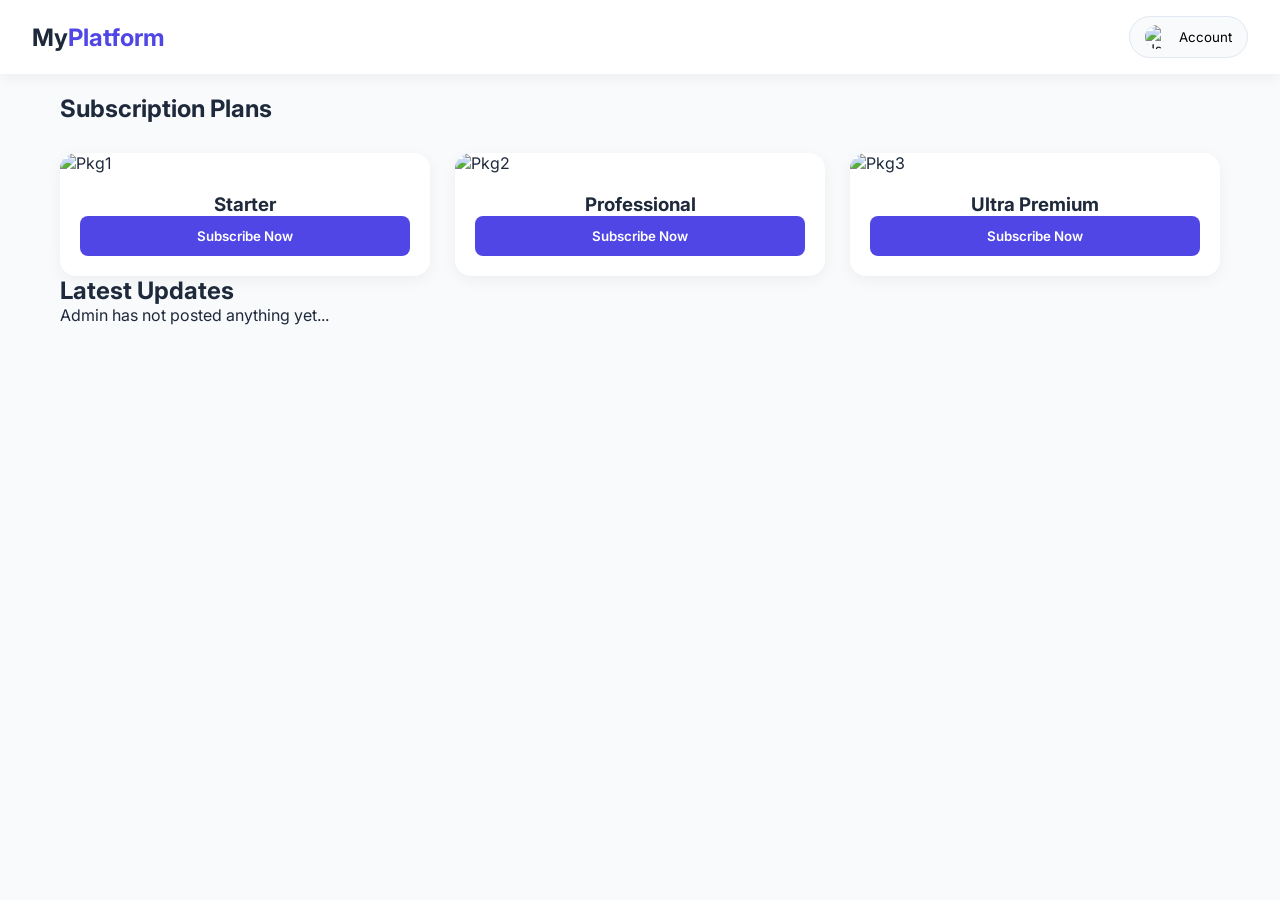
==== index.html @ 33f53df4 "Add files via upload" ====
<!DOCTYPE html>
<html lang="en">
<head>
    <meta charset="UTF-8">
    <meta name="viewport" content="width=device-width, initial-scale=1.0">
    <title>WebPlatform | Pro</title>
    <link rel="stylesheet" href="style.css">
    <link href="https://fonts.googleapis.com/css2?family=Inter:wght@300;400;600;700&display=swap" rel="stylesheet">
</head>
<body class="theme-default">

    <nav class="glass-nav">
        <div class="nav-container">
            <div class="logo">My<span>Platform</span></div>
            <div class="user-menu-wrapper">
                <button id="userIconBtn" class="account-btn">
                    <img src="https://cdn-icons-png.flaticon.com/512/3135/3135715.png" alt="User">
                    <span>Account</span>
                </button>
                <div id="userDropdown" class="dropdown-card hidden">
                    <a href="login.html">Login</a>
                    <a href="signup.html">Signup</a>
                    <hr>
                    <a href="#" id="settingsLink">Settings</a>
                    <a href="#" class="logout-red">Logout</a>
                </div>
            </div>
        </div>
    </nav>

    <main class="container">
        
        <section class="section-padding">
            <h2 class="section-title">Subscription Plans</h2>
            <div class="packages-grid">
                <div class="pkg-card">
                    <div class="pkg-img-box"><img id="pkg1-img" src="https://via.placeholder.com/300x180?text=Basic+Plan" alt="Pkg1"></div>
                    <div class="pkg-info">
                        <h3>Starter</h3>
                        <button class="btn-primary">Subscribe Now</button>
                    </div>
                </div>
                <div class="pkg-card featured">
                    <div class="pkg-img-box"><img id="pkg2-img" src="https://via.placeholder.com/300x180?text=Pro+Plan" alt="Pkg2"></div>
                    <div class="pkg-info">
                        <h3>Professional</h3>
                        <button class="btn-primary">Subscribe Now</button>
                    </div>
                </div>
                <div class="pkg-card">
                    <div class="pkg-img-box"><img id="pkg3-img" src="https://via.placeholder.com/300x180?text=Ultra+Plan" alt="Pkg3"></div>
                    <div class="pkg-info">
                        <h3>Ultra Premium</h3>
                        <button class="btn-primary">Subscribe Now</button>
                    </div>
                </div>
            </div>
        </section>

        <section class="section-padding">
            <h2 class="section-title">Latest Updates</h2>
            <div id="posts-container" class="posts-grid">
                <div class="post-placeholder">Admin has not posted anything yet...</div>
            </div>
        </section>
    </main>

    <div id="settingsModal" class="modal-overlay hidden">
        <div class="settings-card">
            <div class="settings-header">
                <h2>User Settings</h2>
                <button id="closeSettings" class="close-icon">&times;</button>
            </div>
            
            <div class="settings-body">
                <div class="setting-group">
                    <h4>Profile Information</h4>
                    <div class="profile-upload">
                        <img id="profilePicPreview" src="https://via.placeholder.com/80" alt="Profile">
                        <input type="file" id="changeProfilePic" hidden>
                        <label for="changeProfilePic" class="btn-outline">Change Photo</label>
                    </div>
                    <div class="input-box">
                        <label>Username</label>
                        <input type="text" value="User123" disabled class="locked-input">
                    </div>
                    <div class="input-box">
                        <label>Password</label>
                        <div class="password-wrapper">
                            <input type="password" id="passwordInput" value="password123">
                            <button id="toggleEye">👁️</button>
                            <button class="btn-small">Update</button>
                        </div>
                    </div>
                </div>

                <div class="setting-group">
                    <h4>Appearance (Layout Setting)</h4>
                    <div class="theme-selector">
                        <select id="templateSelector">
                            <option value="theme-default">Classic White</option>
                            <option value="theme-dark">Midnight Dark</option>
                            <option value="theme-ocean">Ocean Blue</option>
                            <option value="theme-royal">Royal Purple</option>
                        </select>
                        <button id="applyLayoutBtn" class="btn-apply">Apply Design</button>
                    </div>
                </div>
            </div>
        </div>
    </div>

    <script src="app.js"></script>
</body>
</html>
---- style.css ----
:root {
    --primary: #4f46e5;
    --bg: #f8fafc;
    --card: #ffffff;
    --text: #1e293b;
    --shadow: 0 4px 15px rgba(0,0,0,0.05);
}

/* Theme Classes */
body.theme-dark { --primary: #818cf8; --bg: #0f172a; --card: #1e293b; --text: #f1f5f9; }
body.theme-ocean { --primary: #0ea5e9; --bg: #f0f9ff; --card: #ffffff; --text: #0c4a6e; }
body.theme-royal { --primary: #8b5cf6; --bg: #f5f3ff; --card: #ffffff; --text: #4c1d95; }

* { box-sizing: border-box; margin: 0; padding: 0; font-family: 'Inter', sans-serif; }

body { background-color: var(--bg); color: var(--text); transition: all 0.3s ease; }

.container { max-width: 1200px; margin: 0 auto; padding: 20px; }

/* Navbar Styling */
.glass-nav {
    background: var(--card);
    padding: 1rem 2rem;
    box-shadow: var(--shadow);
    position: sticky;
    top: 0; z-index: 100;
}
.nav-container { display: flex; justify-content: space-between; align-items: center; }
.logo { font-size: 1.5rem; font-weight: 700; color: var(--text); }
.logo span { color: var(--primary); }

.account-btn {
    display: flex; align-items: center; gap: 10px;
    background: var(--bg); border: 1px solid #e2e8f0;
    padding: 8px 15px; border-radius: 50px; cursor: pointer;
}
.account-btn img { width: 24px; height: 24px; border-radius: 50%; }

/* Dropdown Card */
.dropdown-card {
    position: absolute; right: 2rem; top: 70px;
    background: var(--card); border-radius: 12px;
    box-shadow: 0 10px 25px rgba(0,0,0,0.1);
    width: 200px; padding: 10px; display: flex; flex-direction: column;
}
.hidden { display: none !important; }

/* Packages Grid */
.packages-grid {
    display: grid; grid-template-columns: repeat(auto-fit, minmax(300px, 1fr));
    gap: 25px; margin-top: 30px;
}
.pkg-card {
    background: var(--card); border-radius: 16px; overflow: hidden;
    box-shadow: var(--shadow); transition: transform 0.3s;
}
.pkg-card:hover { transform: translateY(-5px); }
.pkg-img-box img { width: 100%; height: 180px; object-fit: cover; }
.pkg-info { padding: 20px; text-align: center; }

/* Buttons */
.btn-primary {
    background: var(--primary); color: white; border: none;
    padding: 12px 25px; border-radius: 8px; font-weight: 600; cursor: pointer; width: 100%;
}

/* Modal Styling */
.modal-overlay {
    position: fixed; inset: 0; background: rgba(0,0,0,0.5);
    display: flex; align-items: center; justify-content: center; z-index: 1000;
}
.settings-card {
    background: var(--card); width: 90%; max-width: 500px;
    border-radius: 20px; padding: 25px;
}
.input-box { margin-bottom: 15px; }
.input-box label { display: block; font-size: 0.8rem; margin-bottom: 5px; opacity: 0.7; }
.input-box input {
    width: 100%; padding: 10px; border-radius: 8px;
    border: 1px solid #cbd5e1; background: var(--bg); color: var(--text);
}
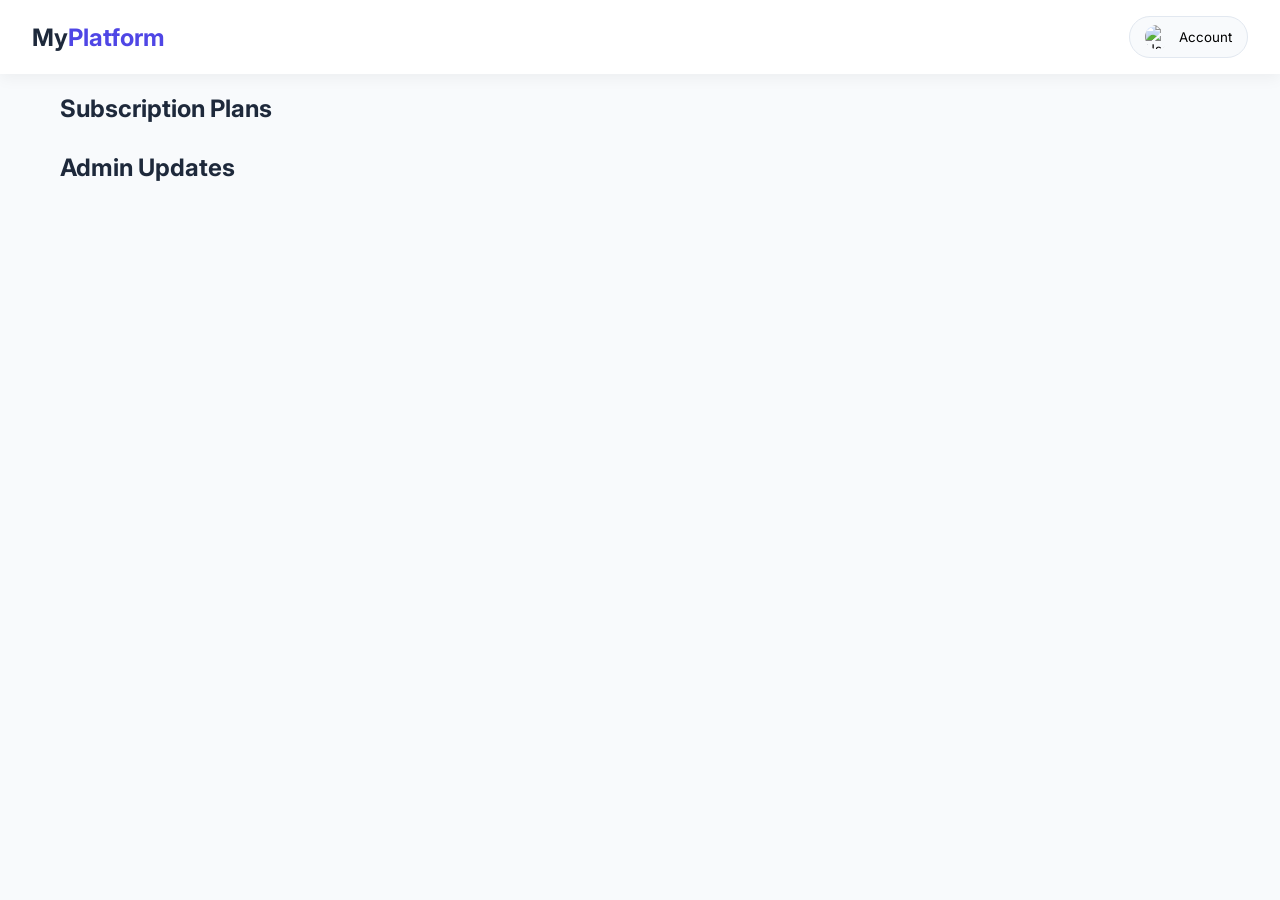
==== commit 23e58397: "Update index.html" ====
--- a/index.html
+++ b/index.html
@@ -3,113 +3,81 @@
 <head>
     <meta charset="UTF-8">
     <meta name="viewport" content="width=device-width, initial-scale=1.0">
-    <title>WebPlatform | Pro</title>
+    <title>WebPlatform | Home</title>
     <link rel="stylesheet" href="style.css">
-    <link href="https://fonts.googleapis.com/css2?family=Inter:wght@300;400;600;700&display=swap" rel="stylesheet">
+    <link href="https://fonts.googleapis.com/css2?family=Inter:wght@400;600;700&display=swap" rel="stylesheet">
 </head>
-<body class="theme-default">
+<body class="theme-default" id="mainBody">
 
     <nav class="glass-nav">
         <div class="nav-container">
             <div class="logo">My<span>Platform</span></div>
             <div class="user-menu-wrapper">
                 <button id="userIconBtn" class="account-btn">
-                    <img src="https://cdn-icons-png.flaticon.com/512/3135/3135715.png" alt="User">
-                    <span>Account</span>
+                    <img id="navProfilePic" src="https://cdn-icons-png.flaticon.com/512/3135/3135715.png" alt="User">
+                    <span id="navUsername">Account</span>
                 </button>
                 <div id="userDropdown" class="dropdown-card hidden">
-                    <a href="login.html">Login</a>
-                    <a href="signup.html">Signup</a>
-                    <hr>
-                    <a href="#" id="settingsLink">Settings</a>
-                    <a href="#" class="logout-red">Logout</a>
+                    <a href="signup.html" id="loginMenuBtn">Login / Signup</a>
+                    <a href="#" id="settingsBtn" class="hidden">Settings</a>
+                    <a href="#" id="logoutBtn" class="hidden">Logout</a>
                 </div>
             </div>
         </div>
     </nav>
 
     <main class="container">
-        
         <section class="section-padding">
             <h2 class="section-title">Subscription Plans</h2>
-            <div class="packages-grid">
-                <div class="pkg-card">
-                    <div class="pkg-img-box"><img id="pkg1-img" src="https://via.placeholder.com/300x180?text=Basic+Plan" alt="Pkg1"></div>
-                    <div class="pkg-info">
-                        <h3>Starter</h3>
-                        <button class="btn-primary">Subscribe Now</button>
-                    </div>
+            <div class="packages-grid" id="packagesContainer">
                 </div>
-                <div class="pkg-card featured">
-                    <div class="pkg-img-box"><img id="pkg2-img" src="https://via.placeholder.com/300x180?text=Pro+Plan" alt="Pkg2"></div>
-                    <div class="pkg-info">
-                        <h3>Professional</h3>
-                        <button class="btn-primary">Subscribe Now</button>
-                    </div>
-                </div>
-                <div class="pkg-card">
-                    <div class="pkg-img-box"><img id="pkg3-img" src="https://via.placeholder.com/300x180?text=Ultra+Plan" alt="Pkg3"></div>
-                    <div class="pkg-info">
-                        <h3>Ultra Premium</h3>
-                        <button class="btn-primary">Subscribe Now</button>
-                    </div>
-                </div>
-            </div>
         </section>
 
         <section class="section-padding">
-            <h2 class="section-title">Latest Updates</h2>
+            <h2 class="section-title">Admin Updates</h2>
             <div id="posts-container" class="posts-grid">
-                <div class="post-placeholder">Admin has not posted anything yet...</div>
-            </div>
+                </div>
         </section>
     </main>
 
     <div id="settingsModal" class="modal-overlay hidden">
         <div class="settings-card">
             <div class="settings-header">
-                <h2>User Settings</h2>
-                <button id="closeSettings" class="close-icon">&times;</button>
+                <h2>Settings</h2>
+                <button id="closeSettings">&times;</button>
             </div>
-            
             <div class="settings-body">
                 <div class="setting-group">
-                    <h4>Profile Information</h4>
-                    <div class="profile-upload">
-                        <img id="profilePicPreview" src="https://via.placeholder.com/80" alt="Profile">
-                        <input type="file" id="changeProfilePic" hidden>
-                        <label for="changeProfilePic" class="btn-outline">Change Photo</label>
-                    </div>
-                    <div class="input-box">
-                        <label>Username</label>
-                        <input type="text" value="User123" disabled class="locked-input">
-                    </div>
+                    <img id="setProfilePic" src="" class="profile-lg">
+                    <p>Username: <strong id="setUsername">...</strong></p>
                     <div class="input-box">
                         <label>Password</label>
-                        <div class="password-wrapper">
-                            <input type="password" id="passwordInput" value="password123">
-                            <button id="toggleEye">👁️</button>
-                            <button class="btn-small">Update</button>
-                        </div>
+                        <input type="password" id="setPass" value="******">
+                        <button id="updatePass">Update</button>
                     </div>
                 </div>
-
                 <div class="setting-group">
-                    <h4>Appearance (Layout Setting)</h4>
-                    <div class="theme-selector">
-                        <select id="templateSelector">
-                            <option value="theme-default">Classic White</option>
-                            <option value="theme-dark">Midnight Dark</option>
-                            <option value="theme-ocean">Ocean Blue</option>
-                            <option value="theme-royal">Royal Purple</option>
-                        </select>
-                        <button id="applyLayoutBtn" class="btn-apply">Apply Design</button>
-                    </div>
+                    <h4>Layout Setting</h4>
+                    <select id="themeSelect">
+                        <option value="theme-default">Default White</option>
+                        <option value="theme-dark">Midnight Dark</option>
+                        <option value="theme-ocean">Ocean Blue</option>
+                        <option value="theme-royal">Royal Purple</option>
+                        <option value="theme-sunset">Sunset Red</option>
+                        <option value="theme-forest">Forest Green</option>
+                        <option value="theme-gold">Golden Elite</option>
+                        <option value="theme-minimal">Minimal Grey</option>
+                    </select>
+                    <button class="btn-primary" id="applyTheme">Apply</button>
+                </div>
+                <div class="setting-group">
+                    <h4>Status: <span id="statusLabel">Active</span></h4>
+                    <p>Expiry: <span id="expiryLabel">N/A</span></p>
                 </div>
             </div>
         </div>
     </div>
 
-    <script src="app.js"></script>
+    <script type="module" src="app.js"></script>
 </body>
-</html>+</html>
